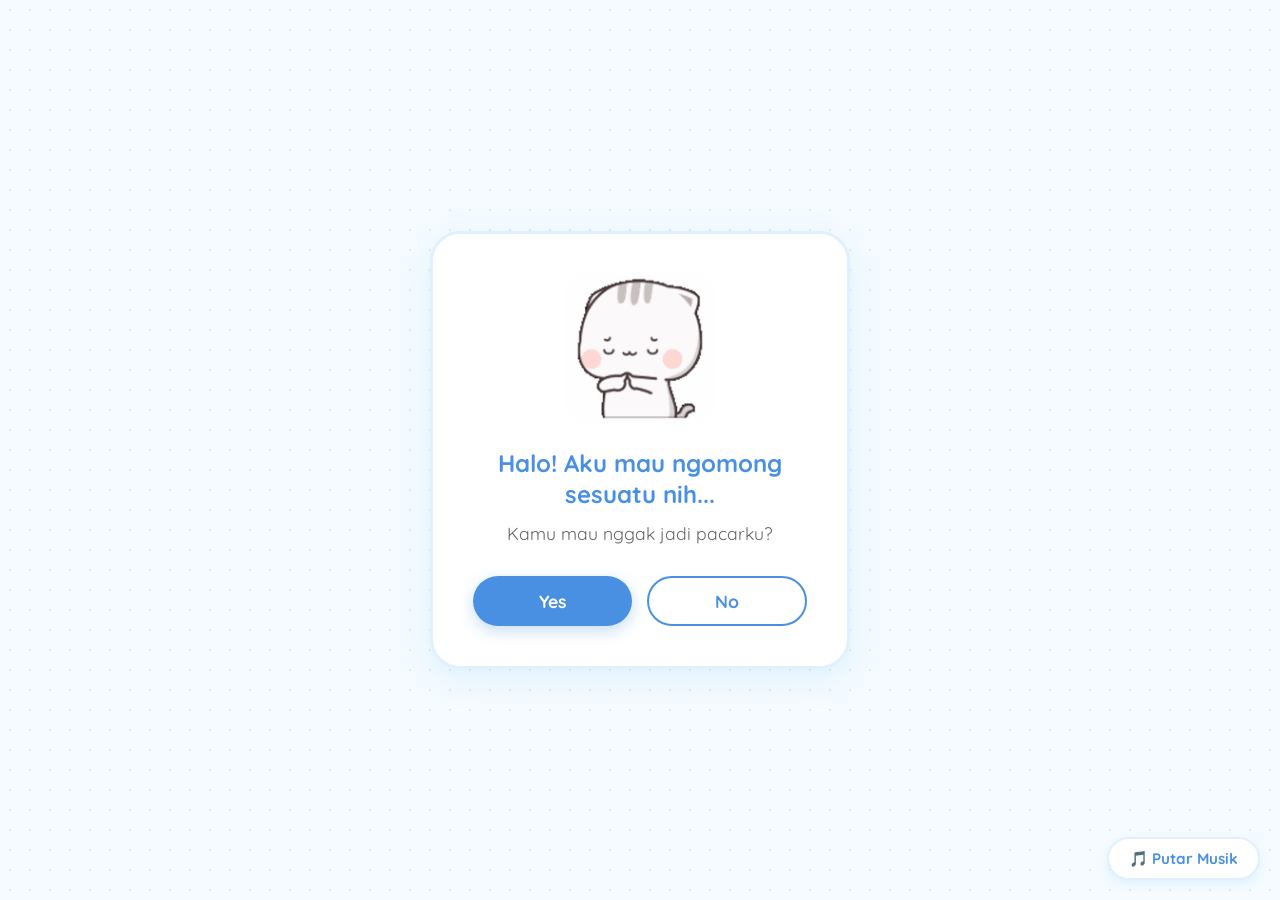
==== index.html @ 850d95be "terima gak ya" ====
<!DOCTYPE html>
<html lang="id">
<head>
    <meta charset="UTF-8">
    <meta name="viewport" content="width=device-width, initial-scale=1.0">
    <title>Untuk Kamu...</title>
    <link rel="stylesheet" href="style.css">
    <link href="https://fonts.googleapis.com/css2?family=Quicksand:wght@400;600;700&display=swap" rel="stylesheet">
</head>
<body>
    <!-- Tombol Play/Pause Music -->
    <button id="music-toggle" class="music-btn" onclick="toggleMusic()">🎵 Putar Musik</button>

    <div class="container">
        <!-- Tempat untuk GIF atau Foto. Kamu bisa mengganti URL di bawah dengan foto/gif pilihanmu -->
        <img src="/malu.gif" alt="Cute bear" class="cute-gif">
        
        <h1>Halo! Aku mau ngomong sesuatu nih...</h1>
        <p>Kamu mau nggak jadi pacarku?</p>
        
        <div class="buttons">
            <button id="yes-btn" onclick="handleYesClick()">Yes</button>
            <button id="no-btn" onclick="handleNoClick()">No</button>
        </div>
    </div>

    <!-- Tempat untuk musik BGM utama -->
    <audio id="bgm" loop>
        <!-- Ganti src="" menjadi src="nama-lagumu.mp3" -->
        <source src="" type="audio/mpeg">
    </audio>

    <!-- Tempat untuk SFX -->
    <audio id="sfx-yes">
        <!-- SFX ketika pencet YES -->
        <source src="" type="audio/mpeg">
    </audio>
    <audio id="sfx-no">
        <!-- SFX ketika pencet NO -->
        <source src="" type="audio/mpeg">
    </audio>

    <script src="script.js"></script>
</body>
</html>
---- style.css ----
* {
    margin: 0;
    padding: 0;
    box-sizing: border-box;
}

body {
    font-family: 'Quicksand', sans-serif;
    background-color: #f5fbff; /* Biru sangat muda mendekati putih */
    background-image: radial-gradient(#d4eaff 1px, transparent 1px); /* Pola titik-titik lucu */
    background-size: 20px 20px;
    display: flex;
    justify-content: center;
    align-items: center;
    min-height: 100vh;
    color: #333;
    padding: 20px; /* Ditambahkan agar di mobile tidak nempel dengan ujung layar */
}

.container {
    background-color: #ffffff; /* Dominan putih sesuai permintaan */
    padding: 40px;
    border-radius: 30px;
    box-shadow: 0 10px 30px rgba(135, 206, 250, 0.2);
    text-align: center;
    max-width: 420px;
    width: 100%;
    animation: popIn 0.5s cubic-bezier(0.175, 0.885, 0.32, 1.275);
    border: 3px solid #e0f0ff; /* Aksen biru muda */
}

@keyframes popIn {
    0% { transform: scale(0.8); opacity: 0; }
    100% { transform: scale(1); opacity: 1; }
}

h1 {
    font-size: 1.5rem;
    color: #4a90e2; /* Aksen Biru */
    margin-bottom: 10px;
    line-height: 1.3;
}

p {
    font-size: 1.1rem;
    color: #666;
    margin-bottom: 30px;
    line-height: 1.5;
}

.cute-gif {
    width: 150px;
    height: 150px;
    object-fit: cover;
    border-radius: 20px;
    margin-bottom: 20px;
}

.buttons {
    display: flex;
    justify-content: center;
    gap: 15px;
    width: 100%;
}

button {
    font-family: 'Quicksand', sans-serif;
    font-weight: 700;
    font-size: 1.1rem;
    padding: 12px 25px;
    border: none;
    border-radius: 50px;
    cursor: pointer;
    transition: all 0.3s ease;
    -webkit-tap-highlight-color: transparent; /* Hilangkan efek tap biru bawaan hp */
}

.buttons button {
    flex: 1; /* Supaya tombol Yes dan No seimbang besarnya */
    max-width: 160px;
}

#yes-btn, #back-btn {
    background-color: #4a90e2; /* Biru */
    color: #ffffff; /* Putih */
    box-shadow: 0 5px 15px rgba(74, 144, 226, 0.3);
}

#yes-btn:hover, #back-btn:hover {
    background-color: #357abd;
    transform: translateY(-3px);
    box-shadow: 0 8px 20px rgba(74, 144, 226, 0.4);
}

#no-btn {
    background-color: #ffffff; /* Putih */
    color: #4a90e2; /* Biru */
    border: 2px solid #4a90e2;
}

#no-btn:hover {
    background-color: #f0f8ff;
    transform: translateY(-3px);
}

/* Tombol Putar Musik */
.music-btn {
    position: fixed;
    bottom: 20px;
    right: 20px;
    background-color: #ffffff;
    color: #4a90e2;
    border: 2px solid #e0f0ff;
    padding: 10px 20px;
    font-size: 0.95rem;
    box-shadow: 0 4px 10px rgba(135, 206, 250, 0.2);
    z-index: 1000;
}

.music-btn:hover {
    background-color: #f0f8ff;
    transform: translateY(-2px);
}

/* Yapping Text Styling di Halaman Yes */
.message-box {
    text-align: left;
    background-color: #f9fcff;
    padding: 20px;
    border-radius: 20px;
    margin-bottom: 15px;
    border: 1px dashed #b3d4f5; /* Aksen jahitan imut */
}

.message-box p {
    margin-bottom: 12px;
    font-size: 1rem;
    color: #555;
}

.message-box p:last-child {
    margin-bottom: 0;
}

.message-box .love {
    font-weight: 700;
    color: #4a90e2;
    text-align: center;
    margin-top: 15px;
    font-size: 1.1rem;
}

/* Optimasi Khusus Mobile / HP */
@media (max-width: 480px) {
    .container {
        padding: 30px 20px;
        border-radius: 25px;
    }
    
    h1 {
        font-size: 1.35rem;
    }
    
    p {
        font-size: 0.95rem;
        margin-bottom: 20px;
    }

    .message-box {
        padding: 15px;
    }

    .message-box p {
        font-size: 0.95rem;
    }
    
    .cute-gif {
        width: 120px;
        height: 120px;
    }
    
    .buttons button {
        font-size: 1rem;
        padding: 12px 10px;
        max-width: none; /* Biarkan memenuhi sisa lebar layar */
    }

    .music-btn {
        bottom: 15px;
        right: 15px;
        padding: 8px 15px;
        font-size: 0.85rem;
    }
}
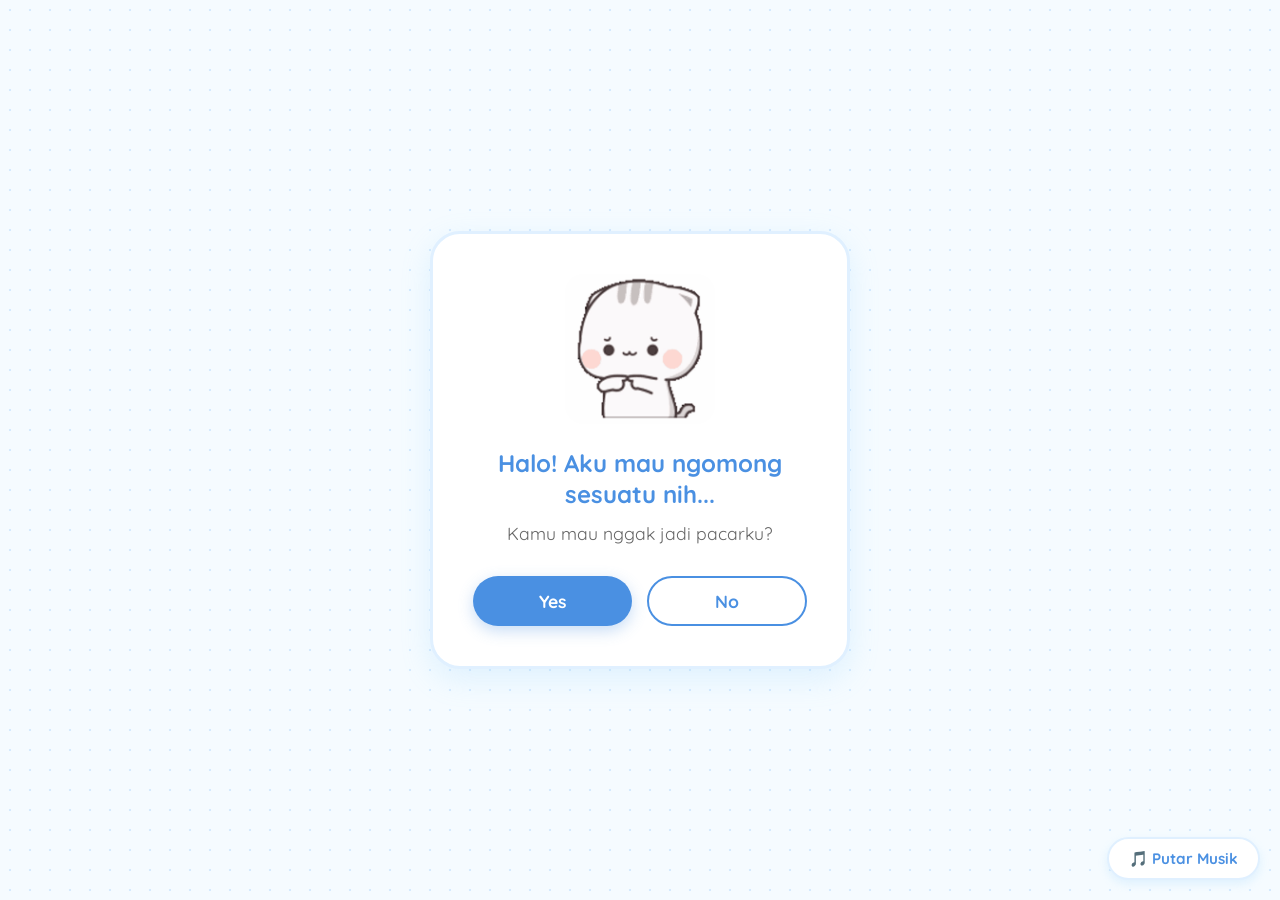
==== commit fc666a0f: "update: nambahin sfx dan music" ====
--- a/index.html
+++ b/index.html
@@ -27,17 +27,17 @@
     <!-- Tempat untuk musik BGM utama -->
     <audio id="bgm" loop>
         <!-- Ganti src="" menjadi src="nama-lagumu.mp3" -->
-        <source src="" type="audio/mpeg">
+        <source src="lantas.mp3" type="audio/mpeg">
     </audio>
 
     <!-- Tempat untuk SFX -->
     <audio id="sfx-yes">
         <!-- SFX ketika pencet YES -->
-        <source src="" type="audio/mpeg">
+        <source src="correct.mp3" type="audio/mpeg">
     </audio>
     <audio id="sfx-no">
         <!-- SFX ketika pencet NO -->
-        <source src="" type="audio/mpeg">
+        <source src="wrong-answer-buzzer.mp3" type="audio/mpeg">
     </audio>
 
     <script src="script.js"></script>
